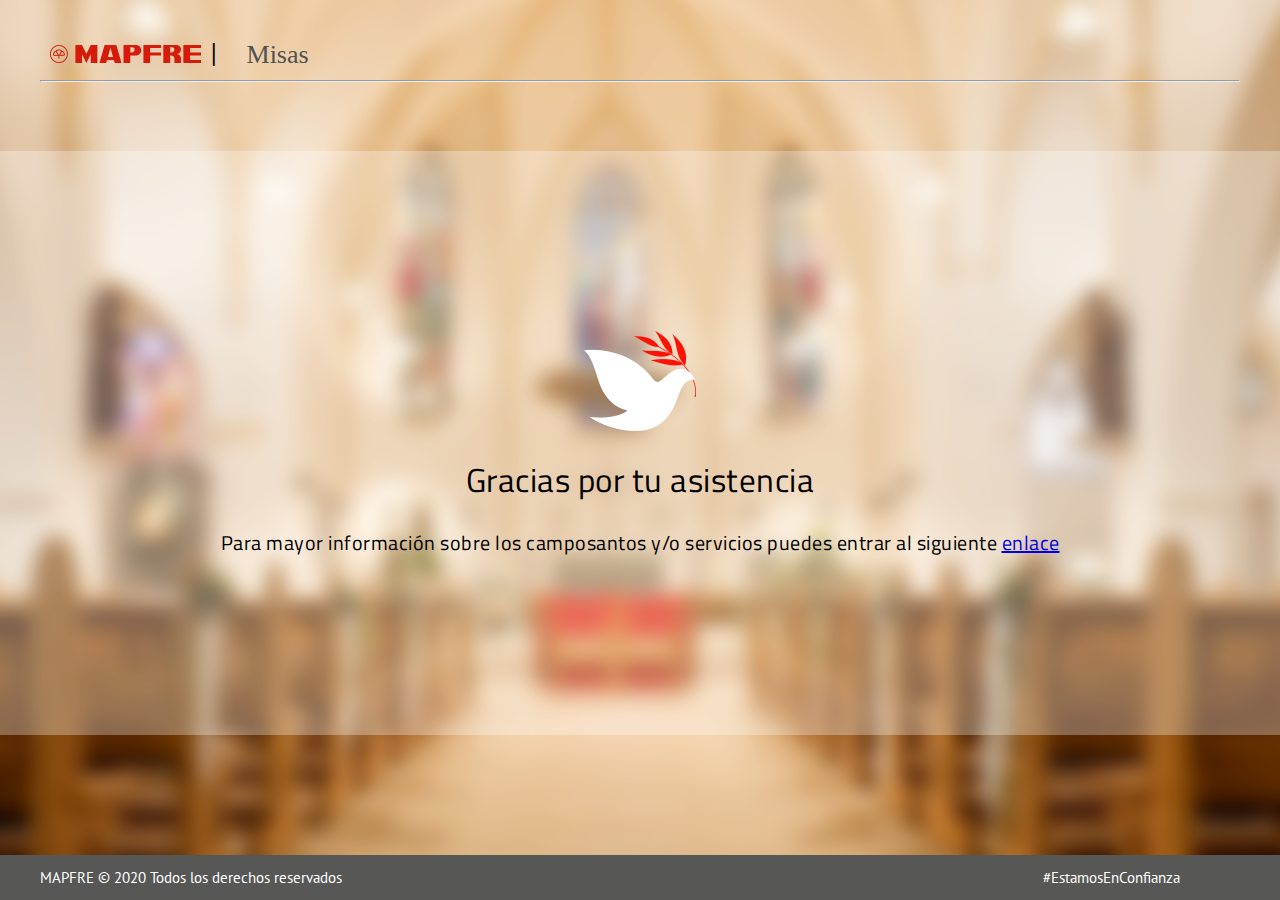
==== asistencia.html @ fa9aa8f8 "se termina el proyecto" ====
<!DOCTYPE html>
<html lang="en">
<head>
    <meta charset="UTF-8">
    <meta name="viewport" content="width=device-width, initial-scale=1.0">
    <title>Document</title>
    <link rel="stylesheet" href="css/reset.css">
    <link rel="stylesheet" href="css/asistencia.css">
    <link rel="preconnect" href="https://fonts.gstatic.com">
    <link href="https://fonts.googleapis.com/css2?family=Titillium+Web:wght@600&display=swap" rel="stylesheet">
    <link href="https://fonts.googleapis.com/css2?family=PT+Sans&display=swap" rel="stylesheet">
</head>
<body>
    <!-- <div class="container"> -->
        <header class="header">
            <div class="header__container">
                <figure class="container-logo">
                    <img class="logo-mapfre" src="img/LOGO.png" alt="">
                </figure>
                <small class="simbolo">|</small>
                <p class="misas">Misas</p>
            </div>
            <hr class="header__linea-abajo">
        </header>
        <main class="main"> 
            <div class="main__container">
                <section class="container-section">
                    <div class="text-center">
                        <article class="text-main">
                            <img src="img/paloma-sin.png" alt="">
                            <h1 class="titulo-gradecimiento">Gracias por tu asistencia</h1>
                            <p class="main__descripcion">Para mayor información sobre los camposantos  y/o servicios puedes entrar al siguiente <a href="#">enlace</a></p>
                        </article>
                    </div>
                </section>
            </div>
        </main>
        <footer class="footer">
            <div class="container-footer">
                <p class="container-footer__reserva">MAPFRE © 2020 Todos los derechos reservados</p>
                <p class="container-footer__estamos">#EstamosEnConfianza</p>
            </div>
        </footer>
    <!-- </div> -->
</body>
<script src="js/main.js"></script>

</html>
---- css/asistencia.css ----
html {
	box-sizing: border-box;
	font-size: 62.5%;
}

body {
	background-image: url('../img/fondo.png');
	background-position: center center;
	background-repeat: no-repeat;
	background-size: cover;
	height: 100vh;
	width: 100%;
}
/* .container {
} */
.header {
	padding-top: 40px;
	margin: 0 auto;
	width: 1200px;
}
.header__container {
	display: flex;
	justify-content: flex-start;
	align-items: center;
	padding: 0 10px;
}
.logo-mapfre {
}
.simbolo {
	margin-left: 10px;
	margin-right: 30px;
	font-size: 2.5rem;
	padding-bottom: 0.5rem;
	font-weight: bold;
}
.misas {
	font-size: 2.6rem;
	color: #515151;
}
.header__linea-abajo {
	margin-top: 1rem;
	background-color: white;
}

/* main */

.main {
	padding-top: 5%;
}

.titulo-gradecimiento {
	font-size: 3.3rem;
	margin: 30px 0;
}
.main__descripcion {
	font-size: 2rem;
}

.main__container {
	width: 100%;
	background-color: rgba(255, 255, 255, 0.3);
}

.container-section {
	margin: 0 auto;
	width: 1200px;
	display: flex;
}
.text-center {
	display: flex;
	justify-content: center;
	width: 100%;
}

.text-main {
	font-size: 2.9rem;
	font-family: 'Titillium Web', sans-serif;
	padding: 15% 0;
	line-height: 1.2;
	letter-spacing: 0.5px;
	width: 80%;
	display: flex;
	justify-content: center;
	align-items: center;
	flex-direction: column;
}

.text-recuerda {
	text-align: center;
	width: 95%;
	margin-top: 20px;
}
.container-contador {
	background-color: white;
	color: #593814;
	border-radius: 80px;
	text-align: center;
	display: flex;
	justify-content: center;
	padding: 0px 0px 10px;
	width: 76%;
	margin: 0 auto;
	margin-top: 50px;
	/* -webkit-box-shadow: 0px 7px 5px 0px rgba(89, 56, 20, 1);
	-moz-box-shadow: 0px 7px 5px 0px rgba(89, 56, 20, 1);
	box-shadow: 0px 7px 5px 0px rgba(89, 56, 20, 1); */
	-webkit-box-shadow: 0px 17px 0px 0px rgba(89, 56, 20, 1);
	-moz-box-shadow: 0px 17px 0px 0px rgba(89, 56, 20, 1);
	box-shadow: 0px 7px 0px 0px rgba(89, 56, 20, 1);
}

.contador {
	font-size: 7rem;
	font-family: 'PT Sans', sans-serif;
	display: flex;
	justify-content: center;
	flex-direction: column;
	margin-right: 20px;
}
.c-final {
	margin: 0;
}
.contador-numero {
	height: 75%;
	text-shadow: -6px 4px 4px rgba(0, 0, 0, 0.24);
}
.description {
	text-align: center;
	font-size: 1.2rem;
	padding-right: 15px;
	font-weight: bold;
}
.description-s {
	font-size: 1.2rem;
	font-weight: bold;
}

/* seccion del form*/

.container-form {
}

.form {
	padding: 30px 40px 20px 40px;
	background-color: rgba(255, 255, 255, 0.5);
	border-radius: 30px;
	display: flex;
	flex-direction: column;
}

.title-form {
	font-size: 3.2rem;
	font-weight: bold;
	font-family: 'Titillium Web', sans-serif;
	text-align: center;
	width: 80%;
	margin: 0 auto;
	margin-bottom: 30px;
}
.from__container-input {
	display: flex;
}
.dni {
	margin-right: 10px;
	width: 20%;
}
.num-doc {
	width: 80%;
}

.form-input {
	margin-bottom: 5px;
	padding: 7px 5px 7px 15px;
	font-weight: bold;
	font-size: 2rem;
	border: none;
	font-family: 'Titillium Web', sans-serif;
	outline: none;
	border-radius: 5px;
}

.container-condiciones {
	display: flex;
	justify-content: center;
	align-items: center;
	font-size: 1.4rem;
	margin: 10px 0;
}
.container-condiciones p {
	text-decoration: underline;
	font-family: 'Titillium Web', sans-serif;
	padding-bottom: 2px;
	font-size: 1.3rem;
}
.btn-vermisa {
	margin: 0 auto;
	margin-top: 10px;
	padding: 15px 25px;
	color: white;
	background: linear-gradient(
		to bottom,
		rgba(255, 5, 9, 1) 0%,
		rgba(239, 4, 8, 1) 44%,
		rgba(165, 0, 2, 1) 100%
	);
	font-size: 2rem;
	font-weight: bold;
	border-radius: 10px;
	border: red;
	outline: none;
}
.footer {
	background-color: #575756;
	margin-top: 30px;
	padding: 15px 0;
	position: fixed;
	left: 0px;
	bottom: 0px;
	width: 100%;
}
.container-footer {
	margin: 0 auto;
	width: 1200px;
	display: flex;
	justify-content: space-between;
	color: white;
}

.container-footer__reserva {
	font-size: 1.5rem;
	font-family: 'PT Sans', sans-serif;
}
.container-footer__estamos {
	padding-right: 60px;
	font-size: 1.5rem;
	font-family: 'PT Sans', sans-serif;
}
.reset-contador {
	margin-top: 30px;
}
.titulo-visualizar {
	color: #d81e05;
	font-size: 3.8rem;
	font-weight: bolder;
	font-family: 'Titillium Web', sans-serif;
	margin: 0 auto;
	text-align: center;
	margin-bottom: 30px;
}

/*Break point*/
@media only screen and (max-width: 1200px) {
	.container-section {
		align-items: center;
		flex-direction: column;
	}
	.titulo-conmemoracion {
		font-size: 2.9rem;
	}
	.text-center {
		display: flex;
		justify-content: center;
	}
	.text-main {
		margin: 5%;
		text-align: center;
		width: 70%;
		font-size: 2.5rem;
	}
	.contador {
		font-size: 5rem;
	}
	.container-contador {
		padding-left: 30px;
	}

	.header {
		width: auto;
	}
	.container-footer {
		width: auto;
	}
	.container-section {
		width: auto;
	}

	.container-footer__reserva {
		padding-left: 20px;
	}
	.main__container {
		margin: 0 auto;
	}
	.form {
		margin-bottom: 20px;
	}
}
@media only screen and (max-width: 1024px) {
}
@media only screen and (max-width: 680px) {
	/* .main__container {
		padding-bottom: 100px;
	} */
	.text-main {
		width: 80%;
		line-height: 1.5;
		font-size: 2rem;
		flex-direction: column;
	}
	.header__linea-abajo {
		margin: 0;
		margin-top: 1rem;
	}

	.titulo-conmemoracion {
		display: none;
	}
	.titulo-escondido {
		display: block;
		color: #d81e05;
		font-size: 2.8rem;
		font-weight: bolder;
		font-family: 'Titillium Web', sans-serif;
		margin: 0 auto;
		text-align: center;
		margin-bottom: 50px;
		margin-top: 20px;
	}

	.titulo-visualizar {
		font-size: 3rem;
	}
	.container-contador {
		padding-left: 30px;
	}
	.contador {
		font-size: 4rem;
	}
	.description {
		font-size: 1rem;
	}
	.container-footer {
		display: flex;
		flex-direction: column-reverse;
	}
	.container-footer__estamos {
		padding-right: 0;
		padding-left: 20px;
		margin-bottom: 10px;
		font-size: 1.3rem;
	}
	.container-footer__reserva {
		font-size: 1.3rem;
	}
	.text-recuerda {
		margin: 0 auto;
		margin-top: 20px;
	}
}
@media only screen and (max-width: 420px) {
	.main {
		padding-top: 0;
	}
	/* .text-center {
		padding-bottom: 240px;
	} */
	.text-main {
		font-size: 1.5rem;
		width: 90%;
		/* padding-top: 50%; */
	}
	.titulo-conmemoracion {
		font-size: 2rem;
	}
	.titulo-escondido {
		font-size: 2.5rem;
	}
	.title-form {
		font-size: 2rem;
	}
	.container-condiciones p {
		font-size: 1rem;
	}
	.container-contador {
		width: 85%;
	}
	.contador {
		font-size: 3rem;
	}
	.description {
		font-size: 1rem;
	}
	.form-input {
		padding: 5px 5px 5px 10px;
		font-size: 1.5rem;
	}
	.dni {
		width: 30%;
	}
	.container-contador {
		margin-top: 30px;
	}
	.header {
		padding-top: 20px;
	}
	.logo-mapfre {
		width: 100%;
	}
	.container-logo {
		width: 30%;
	}
	.misas {
		font-size: 2rem;
	}
	.simbolo {
		margin-right: 10px;
	}
	.titulo-visualizar {
		font-size: 2rem;
	}
	.titulo-gradecimiento {
		font-size: 2.3rem;
	}
	.main__descripcion {
		font-size: 1.3rem;
	}
}
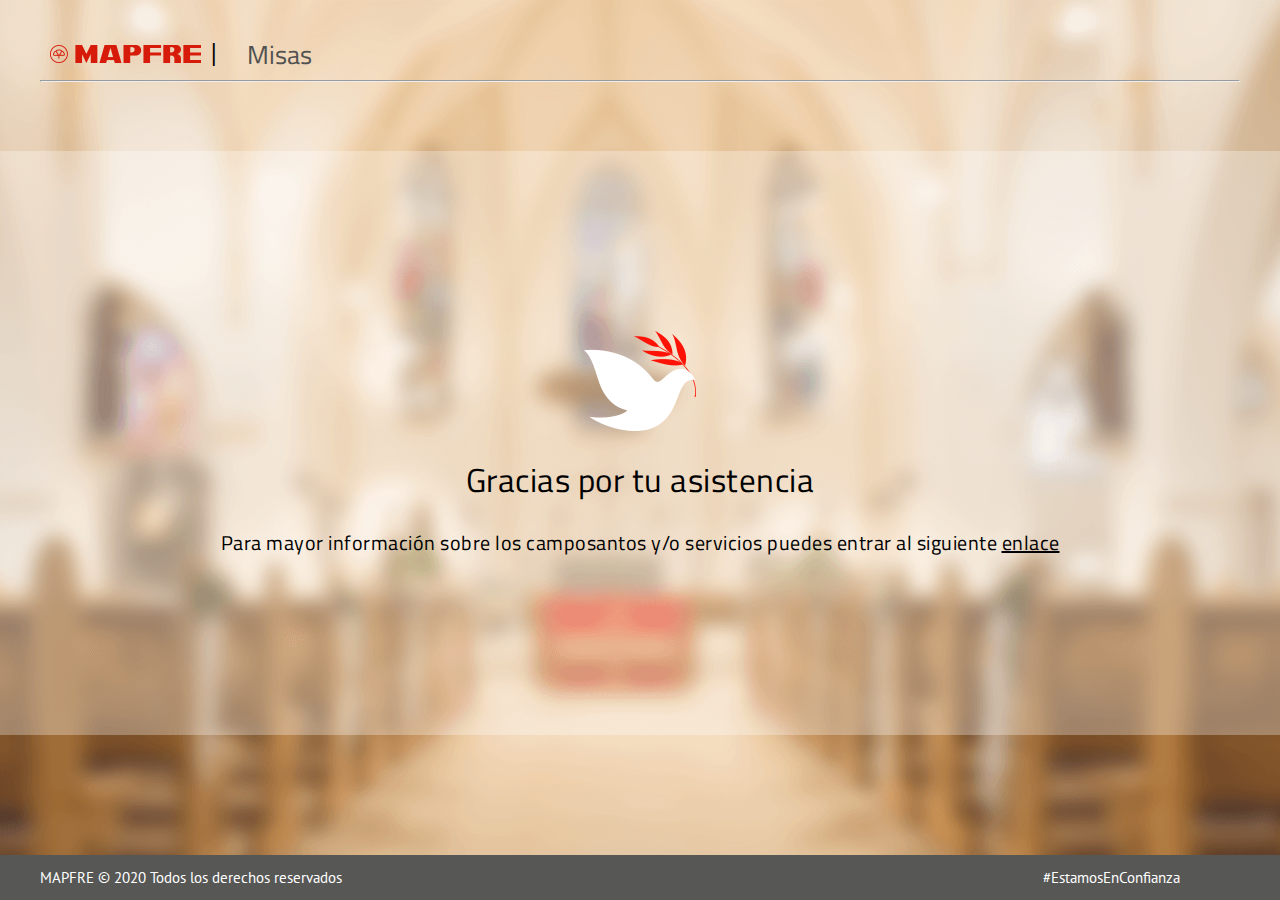
==== commit 95e6d957: "enlace" ====
--- a/asistencia.html
+++ b/asistencia.html
@@ -29,7 +29,7 @@
                         <article class="text-main">
                             <img src="img/paloma-sin.png" alt="">
                             <h1 class="titulo-gradecimiento">Gracias por tu asistencia</h1>
-                            <p class="main__descripcion">Para mayor información sobre los camposantos  y/o servicios puedes entrar al siguiente <a href="#">enlace</a></p>
+                            <p class="main__descripcion">Para mayor información sobre los camposantos  y/o servicios puedes entrar al siguiente <a class="enlace" href="#">enlace</a></p>
                         </article>
                     </div>
                 </section>
--- a/css/asistencia.css
+++ b/css/asistencia.css
@@ -4,7 +4,7 @@
 }
 
 body {
-	background-image: url('../img/fondo.png');
+	background-image: url('../img/fondo2.png');
 	background-position: center center;
 	background-repeat: no-repeat;
 	background-size: cover;
@@ -24,8 +24,7 @@
 	align-items: center;
 	padding: 0 10px;
 }
-.logo-mapfre {
-}
+
 .simbolo {
 	margin-left: 10px;
 	margin-right: 30px;
@@ -33,9 +32,11 @@
 	padding-bottom: 0.5rem;
 	font-weight: bold;
 }
+
 .misas {
 	font-size: 2.6rem;
 	color: #515151;
+	font-family: 'Titillium Web', sans-serif;
 }
 .header__linea-abajo {
 	margin-top: 1rem;
@@ -52,6 +53,7 @@
 	font-size: 3.3rem;
 	margin: 30px 0;
 }
+
 .main__descripcion {
 	font-size: 2rem;
 }
@@ -66,6 +68,7 @@
 	width: 1200px;
 	display: flex;
 }
+
 .text-center {
 	display: flex;
 	justify-content: center;
@@ -90,125 +93,13 @@
 	width: 95%;
 	margin-top: 20px;
 }
-.container-contador {
-	background-color: white;
-	color: #593814;
-	border-radius: 80px;
-	text-align: center;
-	display: flex;
-	justify-content: center;
-	padding: 0px 0px 10px;
-	width: 76%;
-	margin: 0 auto;
-	margin-top: 50px;
-	/* -webkit-box-shadow: 0px 7px 5px 0px rgba(89, 56, 20, 1);
-	-moz-box-shadow: 0px 7px 5px 0px rgba(89, 56, 20, 1);
-	box-shadow: 0px 7px 5px 0px rgba(89, 56, 20, 1); */
-	-webkit-box-shadow: 0px 17px 0px 0px rgba(89, 56, 20, 1);
-	-moz-box-shadow: 0px 17px 0px 0px rgba(89, 56, 20, 1);
-	box-shadow: 0px 7px 0px 0px rgba(89, 56, 20, 1);
-}
-
-.contador {
-	font-size: 7rem;
-	font-family: 'PT Sans', sans-serif;
-	display: flex;
-	justify-content: center;
-	flex-direction: column;
-	margin-right: 20px;
-}
-.c-final {
-	margin: 0;
-}
-.contador-numero {
-	height: 75%;
-	text-shadow: -6px 4px 4px rgba(0, 0, 0, 0.24);
-}
-.description {
-	text-align: center;
-	font-size: 1.2rem;
-	padding-right: 15px;
-	font-weight: bold;
-}
-.description-s {
-	font-size: 1.2rem;
-	font-weight: bold;
-}
-
-/* seccion del form*/
-
-.container-form {
-}
-
-.form {
-	padding: 30px 40px 20px 40px;
-	background-color: rgba(255, 255, 255, 0.5);
-	border-radius: 30px;
-	display: flex;
-	flex-direction: column;
-}
-
-.title-form {
-	font-size: 3.2rem;
-	font-weight: bold;
-	font-family: 'Titillium Web', sans-serif;
-	text-align: center;
-	width: 80%;
-	margin: 0 auto;
-	margin-bottom: 30px;
-}
-.from__container-input {
-	display: flex;
-}
-.dni {
-	margin-right: 10px;
-	width: 20%;
-}
-.num-doc {
-	width: 80%;
-}
-
-.form-input {
-	margin-bottom: 5px;
-	padding: 7px 5px 7px 15px;
-	font-weight: bold;
-	font-size: 2rem;
-	border: none;
+.enlace {
+	color: black;
 	font-family: 'Titillium Web', sans-serif;
 	outline: none;
-	border-radius: 5px;
-}
-
-.container-condiciones {
-	display: flex;
-	justify-content: center;
-	align-items: center;
-	font-size: 1.4rem;
-	margin: 10px 0;
-}
-.container-condiciones p {
-	text-decoration: underline;
-	font-family: 'Titillium Web', sans-serif;
-	padding-bottom: 2px;
-	font-size: 1.3rem;
-}
-.btn-vermisa {
-	margin: 0 auto;
-	margin-top: 10px;
-	padding: 15px 25px;
-	color: white;
-	background: linear-gradient(
-		to bottom,
-		rgba(255, 5, 9, 1) 0%,
-		rgba(239, 4, 8, 1) 44%,
-		rgba(165, 0, 2, 1) 100%
-	);
-	font-size: 2rem;
-	font-weight: bold;
-	border-radius: 10px;
-	border: red;
-	outline: none;
-}
+}
+/* seccion del footer*/
+
 .footer {
 	background-color: #575756;
 	margin-top: 30px;
@@ -260,6 +151,7 @@
 	.text-center {
 		display: flex;
 		justify-content: center;
+		width: 80%;
 	}
 	.text-main {
 		margin: 5%;
@@ -289,9 +181,6 @@
 	}
 	.main__container {
 		margin: 0 auto;
-	}
-	.form {
-		margin-bottom: 20px;
 	}
 }
 @media only screen and (max-width: 1024px) {
@@ -359,6 +248,13 @@
 @media only screen and (max-width: 420px) {
 	.main {
 		padding-top: 0;
+		height: 83%;
+	}
+	.main__container {
+		height: 100%;
+	}
+	.container-section {
+		margin: auto;
 	}
 	/* .text-center {
 		padding-bottom: 240px;
@@ -424,3 +320,12 @@
 		font-size: 1.3rem;
 	}
 }
+/*height*/
+@media screen and (max-height: 712px) {
+	body {
+		height: 100%;
+	}
+	.text-main {
+		padding-bottom: 300px;
+	}
+}
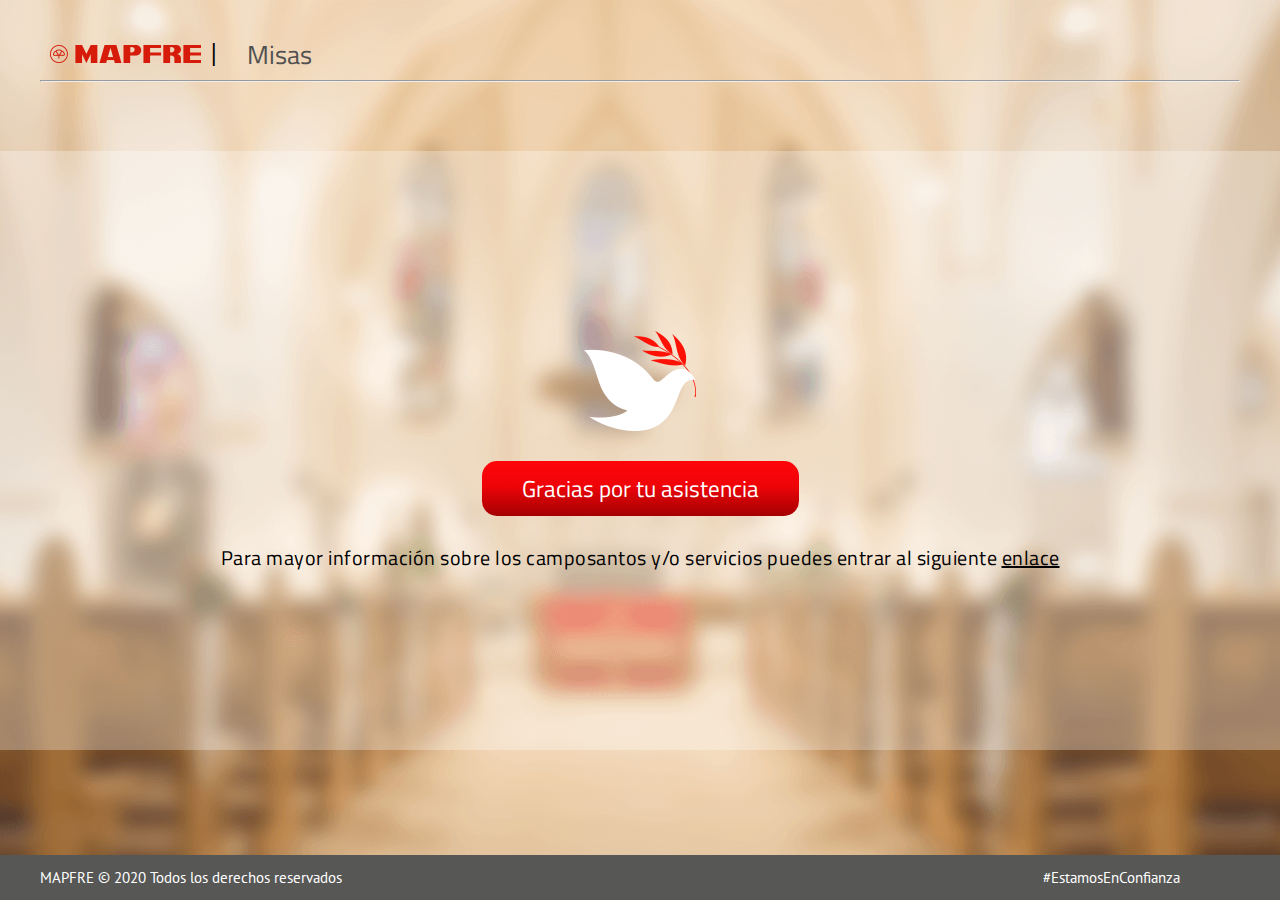
==== commit 9e54144f: "se agrego bloque de chat y boton de agradecimiento" ====
--- a/asistencia.html
+++ b/asistencia.html
@@ -28,7 +28,7 @@
                     <div class="text-center">
                         <article class="text-main">
                             <img src="img/paloma-sin.png" alt="">
-                            <h1 class="titulo-gradecimiento">Gracias por tu asistencia</h1>
+                            <button class="titulo-gradecimiento">Gracias por tu asistencia</button>
                             <p class="main__descripcion">Para mayor información sobre los camposantos  y/o servicios puedes entrar al siguiente <a class="enlace" href="#">enlace</a></p>
                         </article>
                     </div>
--- a/css/asistencia.css
+++ b/css/asistencia.css
@@ -50,8 +50,20 @@
 }
 
 .titulo-gradecimiento {
-	font-size: 3.3rem;
+	font-size: 2.3rem;
 	margin: 30px 0;
+	background: linear-gradient(
+		to bottom,
+		rgba(255, 5, 9, 1) 0%,
+		rgba(239, 4, 8, 1) 44%,
+		rgba(165, 0, 2, 1) 100%
+	);
+	color: white;
+	outline: none;
+	border-radius: 15px;
+	padding: 10px 40px;
+	border: none;
+	font-family: 'Titillium Web', sans-serif;
 }
 
 .main__descripcion {
@@ -194,6 +206,9 @@
 		line-height: 1.5;
 		font-size: 2rem;
 		flex-direction: column;
+	}
+	.titulo-gradecimiento {
+		font-size: 1.8rem;
 	}
 	.header__linea-abajo {
 		margin: 0;
@@ -261,7 +276,7 @@
 	} */
 	.text-main {
 		font-size: 1.5rem;
-		width: 90%;
+		width: 100%;
 		/* padding-top: 50%; */
 	}
 	.titulo-conmemoracion {
@@ -314,7 +329,7 @@
 		font-size: 2rem;
 	}
 	.titulo-gradecimiento {
-		font-size: 2.3rem;
+		font-size: 1.4rem;
 	}
 	.main__descripcion {
 		font-size: 1.3rem;
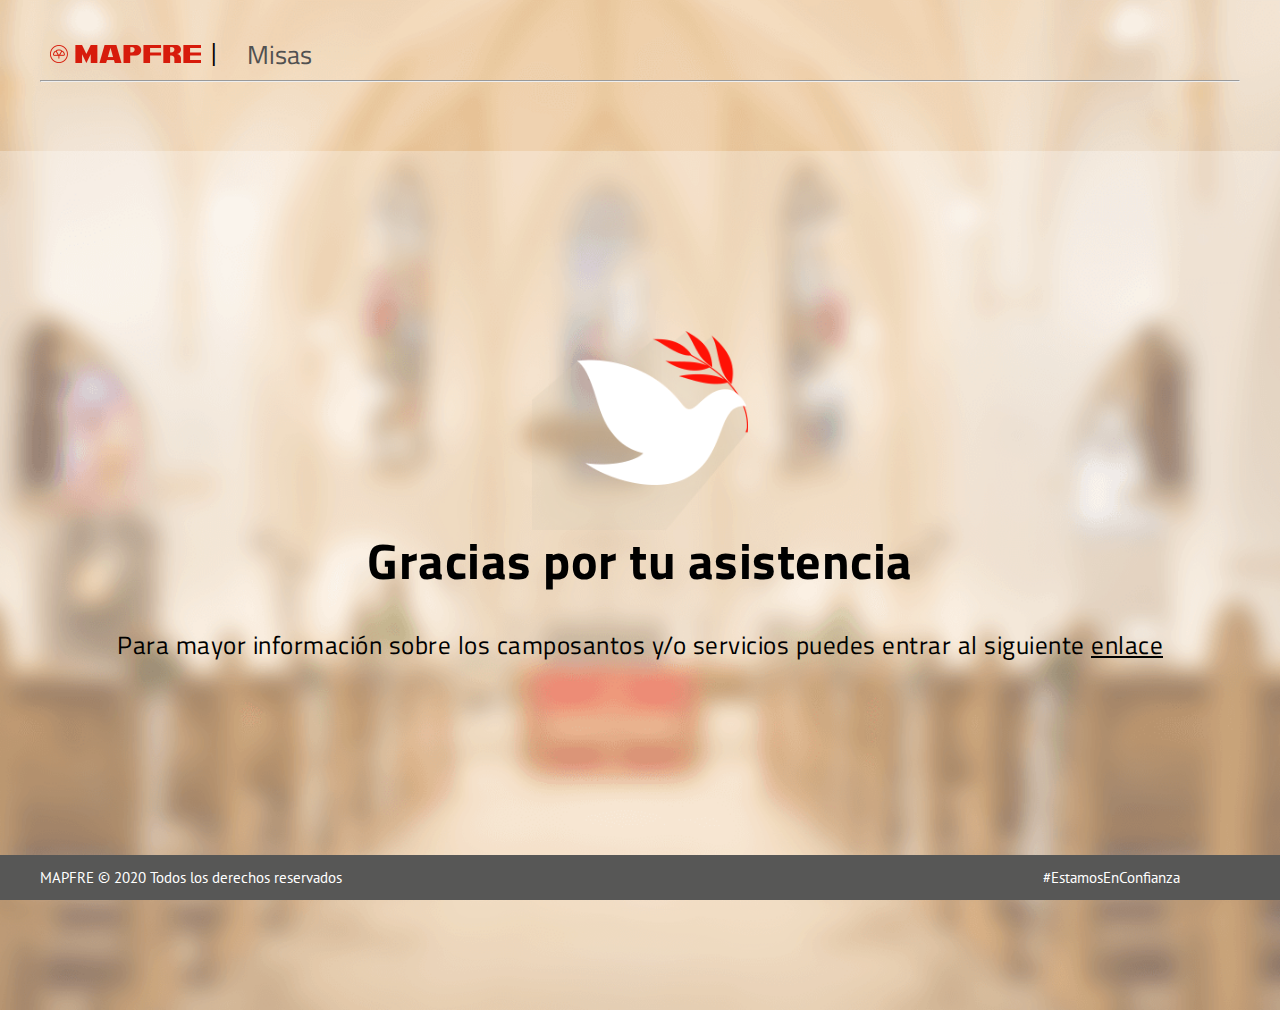
==== commit 4c494fb8: "se corrige, segun lo propuesto." ====
--- a/asistencia.html
+++ b/asistencia.html
@@ -7,7 +7,7 @@
     <link rel="stylesheet" href="css/reset.css">
     <link rel="stylesheet" href="css/asistencia.css">
     <link rel="preconnect" href="https://fonts.gstatic.com">
-    <link href="https://fonts.googleapis.com/css2?family=Titillium+Web:wght@600&display=swap" rel="stylesheet">
+    <link href="https://fonts.googleapis.com/css2?family=Titillium+Web:wght@700&display=swap" rel="stylesheet">
     <link href="https://fonts.googleapis.com/css2?family=PT+Sans&display=swap" rel="stylesheet">
 </head>
 <body>
@@ -27,8 +27,9 @@
                 <section class="container-section">
                     <div class="text-center">
                         <article class="text-main">
-                            <img src="img/paloma-sin.png" alt="">
-                            <button class="titulo-gradecimiento">Gracias por tu asistencia</button>
+                            <img class="text-main__paloma" src="img/paloma-sombra.png" alt="">
+                            <!-- <button class="titulo-gradecimiento">Gracias por tu asistencia</button> -->
+                            <h1 class="titulo-gradecimiento">Gracias por tu asistencia</h1>
                             <p class="main__descripcion">Para mayor información sobre los camposantos  y/o servicios puedes entrar al siguiente <a class="enlace" href="#">enlace</a></p>
                         </article>
                     </div>
--- a/css/asistencia.css
+++ b/css/asistencia.css
@@ -49,7 +49,7 @@
 	padding-top: 5%;
 }
 
-.titulo-gradecimiento {
+/* .titulo-gradecimiento {
 	font-size: 2.3rem;
 	margin: 30px 0;
 	background: linear-gradient(
@@ -64,10 +64,17 @@
 	padding: 10px 40px;
 	border: none;
 	font-family: 'Titillium Web', sans-serif;
+} */
+.titulo-gradecimiento {
+	font-size: 5rem;
+	font-family: 'Titillium Web', sans-serif;
+	margin-top: 0px;
+	margin-bottom: 40px;
+	font-weight: bolder;
 }
 
 .main__descripcion {
-	font-size: 2rem;
+	font-size: 2.5rem;
 }
 
 .main__container {
@@ -93,11 +100,15 @@
 	padding: 15% 0;
 	line-height: 1.2;
 	letter-spacing: 0.5px;
-	width: 80%;
+	width: 90%;
 	display: flex;
 	justify-content: center;
 	align-items: center;
 	flex-direction: column;
+}
+
+.text-main__paloma {
+	width: 20%;
 }
 
 .text-recuerda {
@@ -163,13 +174,22 @@
 	.text-center {
 		display: flex;
 		justify-content: center;
-		width: 80%;
+		width: 70%;
 	}
 	.text-main {
 		margin: 5%;
 		text-align: center;
-		width: 70%;
+		width: 100%;
 		font-size: 2.5rem;
+	}
+	.titulo-gradecimiento {
+		font-size: 3.5rem;
+	}
+	.main__descripcion {
+		font-size: 2.5rem;
+	}
+	.text-main__paloma {
+		width: 50%;
 	}
 	.contador {
 		font-size: 5rem;
@@ -201,14 +221,22 @@
 	/* .main__container {
 		padding-bottom: 100px;
 	} */
+	.main {
+		margin-top: 15%;
+	}
+
 	.text-main {
 		width: 80%;
 		line-height: 1.5;
 		font-size: 2rem;
 		flex-direction: column;
+		margin: auto 0;
 	}
 	.titulo-gradecimiento {
-		font-size: 1.8rem;
+		font-size: 2.2rem;
+	}
+	.main__descripcion {
+		font-size: 1.5rem;
 	}
 	.header__linea-abajo {
 		margin: 0;
@@ -264,6 +292,7 @@
 	.main {
 		padding-top: 0;
 		height: 83%;
+		margin-top: 0;
 	}
 	.main__container {
 		height: 100%;
@@ -271,14 +300,25 @@
 	.container-section {
 		margin: auto;
 	}
-	/* .text-center {
-		padding-bottom: 240px;
-	} */
+	.text-center {
+		padding-top: 40%;
+		width: 100%;
+	}
 	.text-main {
 		font-size: 1.5rem;
 		width: 100%;
 		/* padding-top: 50%; */
 	}
+	.text-main__paloma {
+		width: 50%;
+	}
+	.titulo-gradecimiento {
+		font-size: 2rem;
+		margin-bottom: 10px;
+	}
+	.main__descripcion {
+		font-size: 1.2rem;
+	}
 	.titulo-conmemoracion {
 		font-size: 2rem;
 	}
@@ -328,19 +368,13 @@
 	.titulo-visualizar {
 		font-size: 2rem;
 	}
-	.titulo-gradecimiento {
-		font-size: 1.4rem;
-	}
-	.main__descripcion {
-		font-size: 1.3rem;
-	}
 }
 /*height*/
-@media screen and (max-height: 712px) {
+@media screen and (max-height: 930px) {
 	body {
 		height: 100%;
 	}
 	.text-main {
-		padding-bottom: 300px;
-	}
-}
+		padding-bottom: 350px;
+	}
+}
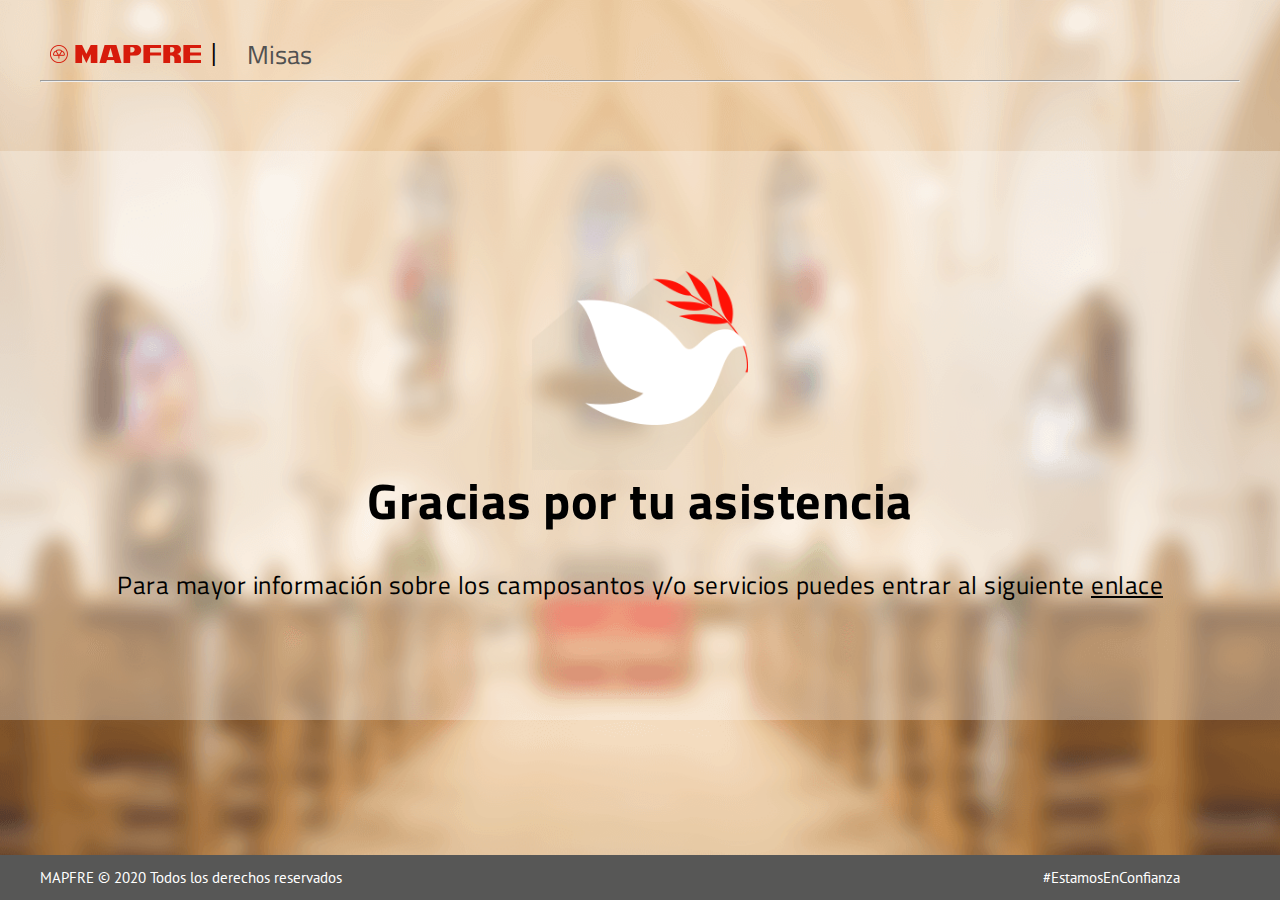
==== commit 99b928ea: "se agrega pagina nueva sin formulario y se pone un combo-box para seleccionar el documento" ====
--- a/asistencia.html
+++ b/asistencia.html
@@ -44,6 +44,4 @@
         </footer>
     <!-- </div> -->
 </body>
-<script src="js/main.js"></script>
-
 </html>--- a/css/asistencia.css
+++ b/css/asistencia.css
@@ -7,8 +7,9 @@
 	background-image: url('../img/fondo2.png');
 	background-position: center center;
 	background-repeat: no-repeat;
+	background-attachment: fixed;
 	background-size: cover;
-	height: 100vh;
+	/* height: 100vh; */
 	width: 100%;
 }
 /* .container {
@@ -46,7 +47,7 @@
 /* main */
 
 .main {
-	padding-top: 5%;
+	padding: 5% 0;
 }
 
 /* .titulo-gradecimiento {
@@ -97,7 +98,7 @@
 .text-main {
 	font-size: 2.9rem;
 	font-family: 'Titillium Web', sans-serif;
-	padding: 15% 0;
+	padding: 10% 0;
 	line-height: 1.2;
 	letter-spacing: 0.5px;
 	width: 90%;
@@ -189,7 +190,7 @@
 		font-size: 2.5rem;
 	}
 	.text-main__paloma {
-		width: 50%;
+		width: 40%;
 	}
 	.contador {
 		font-size: 5rem;
@@ -302,6 +303,7 @@
 	}
 	.text-center {
 		padding-top: 40%;
+		padding-bottom: calc(100% - 20%);
 		width: 100%;
 	}
 	.text-main {
@@ -370,11 +372,8 @@
 	}
 }
 /*height*/
-@media screen and (max-height: 930px) {
-	body {
-		height: 100%;
-	}
+@media screen and (max-height: 800px) {
 	.text-main {
-		padding-bottom: 350px;
-	}
-}
+		padding: 5% 0;
+	}
+}
